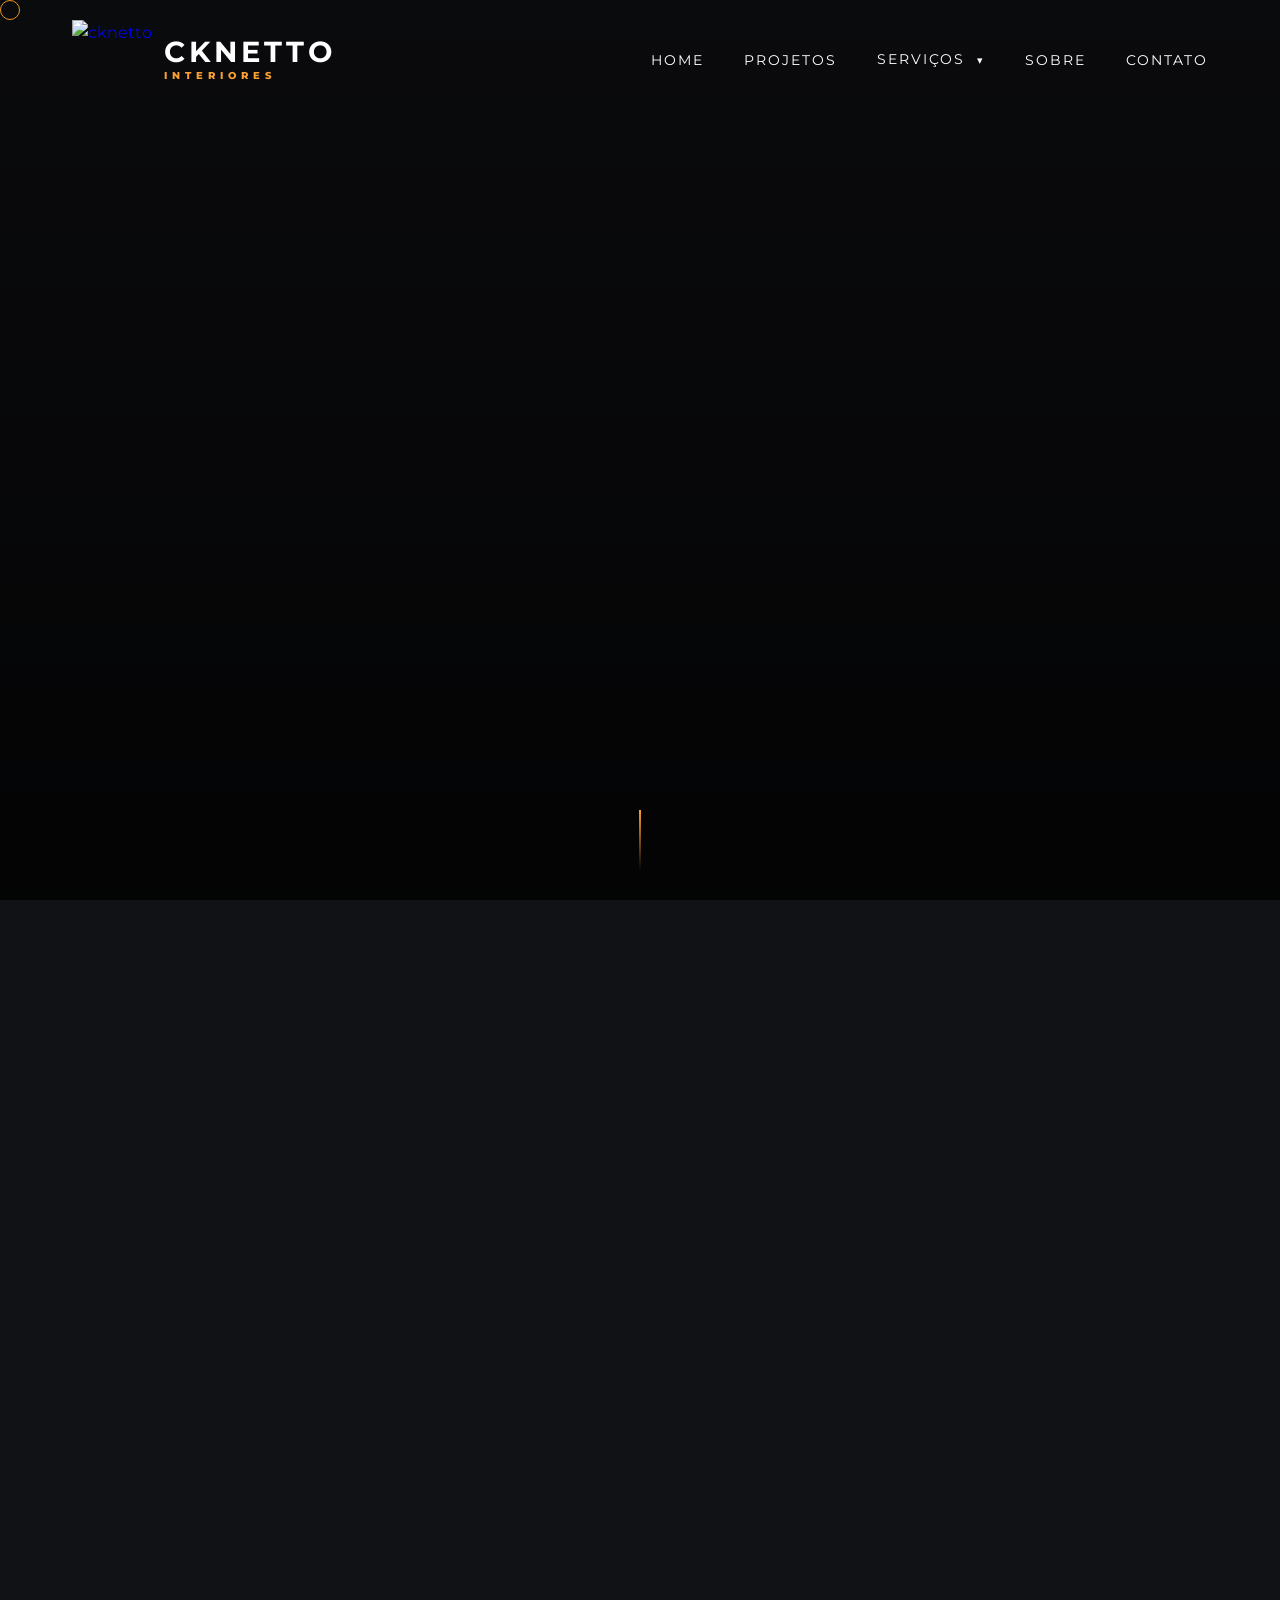
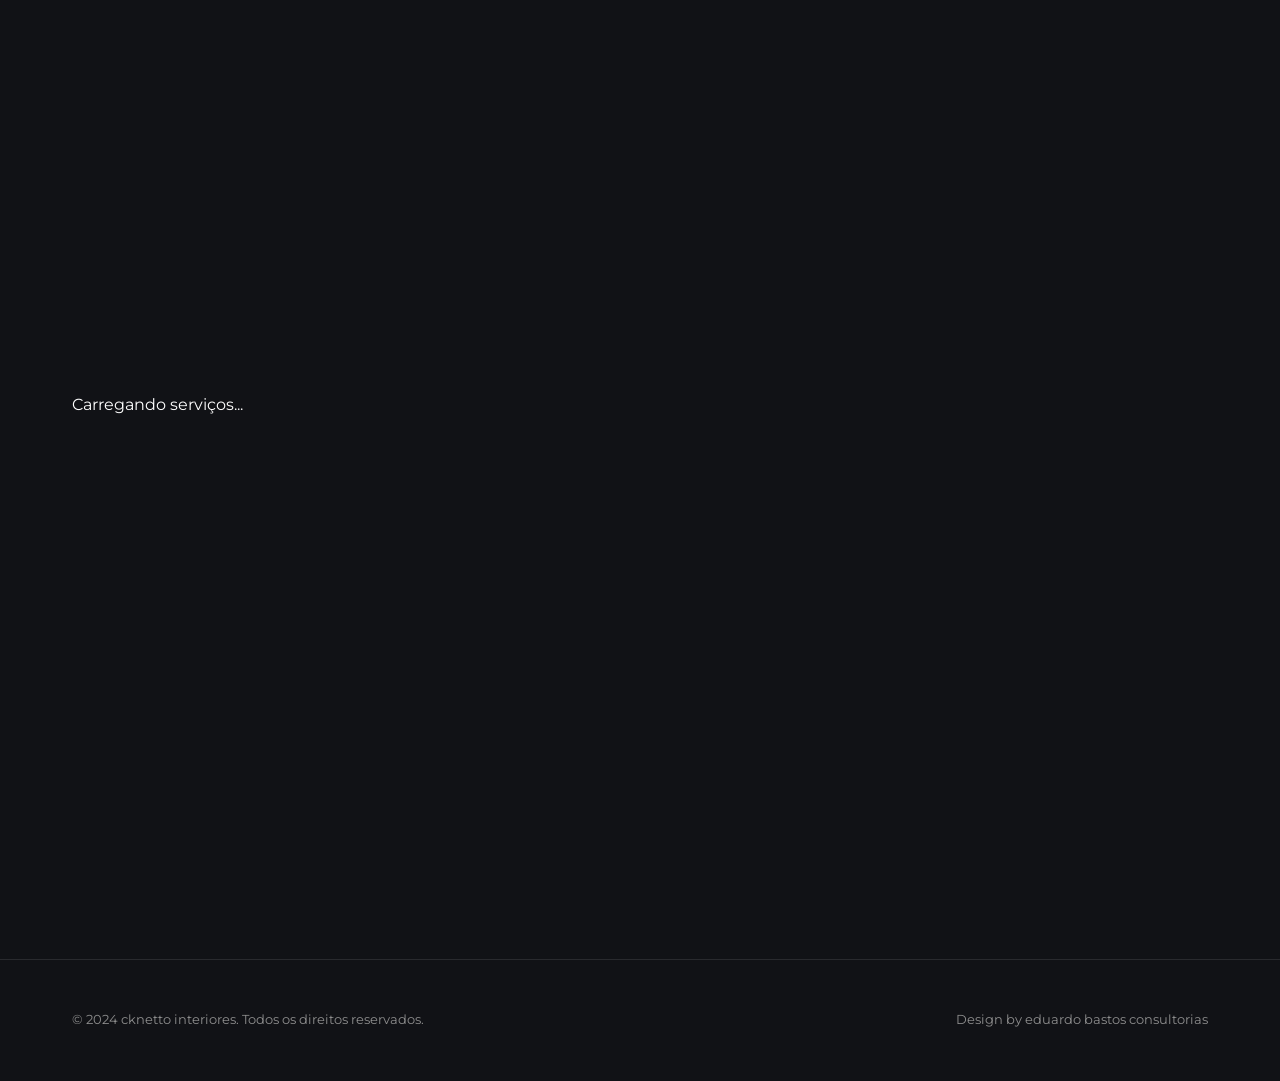
==== index.html @ 3941ef21 "first commit" ====
<!DOCTYPE html>
<html lang="pt-BR">

<head>
    <meta charset="UTF-8">
    <meta name="viewport" content="width=device-width, initial-scale=1.0">
    <title>cknetto interiores | Design de Interiores e Consultoria</title>
    <meta name="description"
        content="Ericka Netto cria ambientes memoráveis com personalização, funcionalidade e sustentabilidade. Design de interiores, ambientação e consultoria online.">

    <!-- SEO & Social Share (Open Graph) -->
    <meta property="og:title" content="cknetto interiores - Design de Interiores Memoráveis">
    <meta property="og:description"
        content="Projetos que vão além do visual, transformando espaços em lugares cheios de significado.">
    <meta property="og:image" content="https://eduardobbastos.github.io/cknetto/assets/portfolio/ericka_netto.jpg">
    <meta property="og:url" content="https://eduardobbastos.github.io/cknetto/">
    <meta property="og:type" content="website">

    <!-- Twitter -->
    <meta name="twitter:card" content="summary_large_image">
    <meta name="twitter:title" content="cknetto interiores">
    <meta name="twitter:description" content="Design de interiores personalizado e funcional em Rio de Janeiro.">
    <meta name="twitter:image" content="https://eduardobbastos.github.io/cknetto/assets/portfolio/ericka_netto.jpg">

    <!-- Google Fonts -->
    <link rel="preconnect" href="https://fonts.googleapis.com">
    <link rel="preconnect" href="https://fonts.gstatic.com" crossorigin>
    <link
        href="https://fonts.googleapis.com/css2?family=Montserrat:wght@300;400;600;700&family=Playfair+Display:ital,wght@0,400;0,700;1,400&display=swap"
        rel="stylesheet">

    <link rel="stylesheet" href="style.css">
</head>

<body>
    <div class="custom-cursor"></div>

    <header class="header">
        <nav class="nav container">
            <a href="#home" class="logo">
                <img src="https://lh3.googleusercontent.com/u/0/d/1rQQpfq2N7snAoA8oUjyQ-XmWFBhHbQ1Z" alt="cknetto"
                    class="logo-img">
                <div class="logo-text-group">
                    <span class="logo-name">CKNETTO</span>
                    <span class="logo-type">INTERIORES</span>
                </div>
            </a>
            <ul class="nav-list">
                <li><a href="index.html#home" class="nav-link">Home</a></li>
                <li><a href="index.html#projects" class="nav-link">Projetos</a></li>
                <li class="nav-item-dropdown">
                    <a href="index.html#services" class="nav-link">Serviços <span class="caret">&#9662;</span></a>
                    <ul class="dropdown-menu">
                        <li><a href="subpage.html?page=1" class="dropdown-link" id="submenu-pag1">Carregando...</a></li>
                        <li><a href="subpage.html?page=2" class="dropdown-link" id="submenu-pag2">Carregando...</a></li>
                    </ul>
                </li>
                <li><a href="index.html#about" class="nav-link">Sobre</a></li>
                <li><a href="index.html#contact" class="nav-link">Contato</a></li>
            </ul>
            <div class="nav-toggle" id="nav-toggle">
                <span></span>
                <span></span>
                <span></span>
            </div>
        </nav>
    </header>

    <main>
        <!-- Hero Section -->
        <section class="hero" id="home">
            <div id="hero-puzzle" class="hero-puzzle"></div>
            <div class="hero-overlay"></div>
            <div class="hero-content container">
                <h1 class="hero-title reveal">Essência & <br><span>Inovação</span></h1>
                <p class="hero-description reveal">Criamos ambientes que contam histórias e elevam o seu estilo de vida
                    através do design contemporâneo.</p>
                <a href="#projects" class="btn btn-primary reveal">Ver Projetos</a>
            </div>
            <div class="scroll-indicator">
                <span></span>
            </div>
        </section>

        <!-- Projects Section -->
        <section class="projects section" id="projects">
            <div class="container container-large">
                <h2 class="section-title reveal">Projetos</h2>
            </div>

            <div class="carousel-container reveal">
                <div class="carousel-track" id="projects-carousel">
                    <!-- Dynamic cards will be injected here -->
                    <div class="loader">Carregando projetos...</div>
                </div>

                <button class="carousel-btn prev" aria-label="Anterior">&lsaquo;</button>
                <button class="carousel-btn next" aria-label="Próximo">&rsaquo;</button>
            </div>
        </section>

        <!-- About Section -->
        <section class="about section" id="about">
            <div class="about-container container">
                <div class="about-content reveal">
                    <h2 class="section-title left" id="about-title">Ericka Netto Sobre</h2>
                    <p class="about-text" id="about-text">
                        <strong>Quero criar ambientes memoráveis!</strong><br><br>
                        Desenvolvo projetos que vão além do visual, transformando espaços em lugares cheios de
                        significado e lembranças.<br><br>
                        Com um enfoque único em personalização, funcionalidade e sustentabilidade, faço com que cada
                        ambiente reflita a sua própria essência.<br><br>
                        Carioca que adora visitar museus e exposições, fotografar paisagens, saborear um bom café e ler
                        livros impressos.
                    </p>
                    <div class="stats">
                        <div class="stat-item">
                            <span class="stat-num">50+</span>
                            <span class="stat-label">Projetos</span>
                        </div>
                        <div class="stat-item">
                            <span class="stat-num">10</span>
                            <span class="stat-label">Anos de Exp</span>
                        </div>
                    </div>
                </div>
                <div class="about-img-wrapper reveal">
                    <img id="about-img" src="assets/portfolio/ericka_netto.jpg" alt="Ericka Netto" class="about-img">
                </div>
            </div>
        </section>

        <!-- Services Section -->
        <section class="services section" id="services">
            <div class="container text-center">
                <h2 class="section-title reveal">Meus Serviços</h2>
                <div class="services-grid" id="services-grid">
                    <div class="loader">Carregando serviços...</div>
                </div>
            </div>
        </section>
        <section class="contact section container" id="contact">
            <div class="contact-box reveal">
                <h2 class="section-title" id="contact-slogan-main">Vamos planejar seu próximo espaço?</h2>
                <p class="contact-description" id="contact-slogan-sub">Entre em contato para uma consultoria
                    personalizada.</p>
                <div class="contact-links">
                    <a href="mailto:contato@cknetto.com" class="contact-link" id="contact-email">
                        <svg width="24" height="24" viewBox="0 0 24 24" fill="none" stroke="currentColor"
                            stroke-width="2" stroke-linecap="round" stroke-linejoin="round" class="contact-icon">
                            <path d="M4 4h16c1.1 0 2 .9 2 2v12c0 1.1-.9 2-2 2H4c-1.1 0-2-.9-2-2V6c0-1.1.9-2 2-2z">
                            </path>
                            <polyline points="22,6 12,13 2,6"></polyline>
                        </svg>
                        <span id="contact-email-text">contato@cknetto.com</span>
                    </a>
                    <a href="https://wa.me/5521998391925" target="_blank" class="contact-link" id="contact-phone">
                        <svg width="24" height="24" viewBox="0 0 24 24" fill="none" stroke="currentColor"
                            stroke-width="2" stroke-linecap="round" stroke-linejoin="round" class="contact-icon">
                            <path
                                d="M22 16.92v3a2 2 0 0 1-2.18 2 19.79 19.79 0 0 1-8.63-3.07 19.5 19.5 0 0 1-6-6 19.79 19.79 0 0 1-3.07-8.67A2 2 0 0 1 4.11 2h3a2 2 0 0 1 2 1.72 12.84 12.84 0 0 0 .7 2.81 2 2 0 0 1-.45 2.11L8.09 9.91a16 16 0 0 0 6 6l1.27-1.27a2 2 0 0 1 2.11-.45 12.84 12.84 0 0 0 2.81.7A2 2 0 0 1 22 16.92z">
                            </path>
                        </svg>
                        <span id="contact-phone-text">+21 99839-1925</span>
                    </a>
                </div>
                <div class="social-links">
                    <a href="https://www.instagram.com/cknettointeriores/" target="_blank" class="social-link"
                        id="contact-instagram">
                        <svg width="20" height="20" viewBox="0 0 24 24" fill="none" stroke="currentColor"
                            stroke-width="2" stroke-linecap="round" stroke-linejoin="round" class="social-icon">
                            <rect x="2" y="2" width="20" height="20" rx="5" ry="5"></rect>
                            <path d="M16 11.37A4 4 0 1 1 12.63 8 4 4 0 0 1 16 11.37z"></path>
                            <line x1="17.5" y1="6.5" x2="17.51" y2="6.5"></line>
                        </svg>
                        Instagram
                    </a>
                    <a href="https://br.pinterest.com/erickadesignerdeinteriores/" target="_blank" class="social-link"
                        id="contact-pinterest">
                        <svg width="20" height="20" viewBox="0 0 24 24" fill="none" stroke="currentColor"
                            stroke-width="2" stroke-linecap="round" stroke-linejoin="round" class="social-icon">
                            <line x1="21" y1="10" x2="3" y2="10"></line>
                            <line x1="21" y1="6" x2="3" y2="6"></line>
                            <line x1="21" y1="14" x2="3" y2="14"></line>
                            <line x1="21" y1="18" x2="3" y2="18"></line>
                        </svg>
                        Pinterest
                    </a>
                    <a href="https://www.linkedin.com/in/ericka-n-48422939/" target="_blank" class="social-link"
                        id="contact-linkedin">
                        <svg width="20" height="20" viewBox="0 0 24 24" fill="none" stroke="currentColor"
                            stroke-width="2" stroke-linecap="round" stroke-linejoin="round" class="social-icon">
                            <path d="M16 8a6 6 0 0 1 6 6v7h-4v-7a2 2 0 0 0-2-2 2 2 0 0 0-2 2v7h-4v-7a6 6 0 0 1 6-6z">
                            </path>
                            <rect x="2" y="9" width="4" height="12"></rect>
                            <circle cx="4" cy="4" r="2"></circle>
                        </svg>
                        LinkedIn
                    </a>
                </div>
            </div>
        </section>
    </main>

    <footer class="footer">
        <div class="container footer-content">
            <p id="footer-rights">&copy; 2024 cknetto interiores. Todos os direitos reservados.</p>
            <p>Design by eduardo bastos consultorias</p>
        </div>
    </footer>

    <!-- Modal for Project Details -->
    <div id="project-modal" class="modal">
        <span class="modal-close">&times;</span>
        <div class="modal-content">
            <div class="modal-img-container">
                <button class="modal-btn prev" id="modal-prev">&lsaquo;</button>
                <div class="gallery-book" id="gallery-book">
                    <img id="modal-img" src="" alt="Expanded Project Image" class="book-page active-page">
                </div>
                <button class="modal-btn next" id="modal-next">&rsaquo;</button>
            </div>
            <div class="modal-info">
                <h3 id="modal-title">Detalhes do Ambiente</h3>
                <p id="modal-desc"></p>
                <div class="modal-counter"><span id="current-img-idx">1</span> / <span id="total-img-count">1</span>
                </div>
            </div>
        </div>
    </div>

    <script src="config.js"></script>
    <script src="common.js"></script>
    <script src="script.js"></script>
</body>

</html>
---- style.css ----
:root {
    --primary-color: #FAA032;
    /* Vibrant Orange */
    --secondary-color: #613318;
    /* Dark Brown */
    --text-color: #FFFFFF;
    --text-muted: #8E8E8E;
    --bg-color: #111216;
    --glass-bg: rgba(255, 255, 255, 0.05);
    --glass-border: rgba(255, 255, 255, 0.1);
    --transition: all 0.5s cubic-bezier(0.4, 0, 0.2, 1);
    --container-width: 1200px;
}

* {
    margin: 0;
    padding: 0;
    box-sizing: border-box;
    cursor: none;
}

html {
    scroll-behavior: smooth;
}

body {
    font-family: 'Montserrat', sans-serif;
    background-color: var(--bg-color);
    color: var(--text-color);
    line-height: 1.6;
    overflow-x: hidden;
}

h1,
h2,
h3 {
    font-family: 'Playfair Display', serif;
}

.container {
    max-width: var(--container-width);
    margin: 0 auto;
    padding: 0 2rem;
}

.section {
    padding: 50px 0;
}

/* Custom Cursor */
.custom-cursor {
    width: 20px;
    height: 20px;
    border: 1px solid var(--primary-color);
    border-radius: 50%;
    position: fixed;
    pointer-events: none;
    z-index: 9999;
    transition: transform 0.1s ease;
    mix-blend-mode: difference;
}

.custom-cursor.hover {
    transform: scale(3);
    background-color: var(--primary-color);
    border: none;
    opacity: 0.5;
}

/* Header */
.header {
    position: fixed;
    top: 0;
    left: 0;
    width: 100%;
    z-index: 1000;
    transition: var(--transition);
    padding: 20px 0;
}

.header.scrolled {
    background: rgba(15, 15, 15, 0.84);
    backdrop-filter: blur(15px);
    padding: 15px 0;
    border-bottom: 1px solid var(--glass-border);
}

.nav {
    display: flex;
    justify-content: space-between;
    align-items: center;
}

.logo {
    display: flex;
    align-items: center;
    gap: 12px;
    text-decoration: none;
}

.logo-img {
    height: 80px;
    width: auto;
    object-fit: contain;
}

.logo-text-group {
    display: flex;
    flex-direction: column;
    justify-content: center;
    line-height: 1;
}

.logo-name {
    font-size: 1.8rem;
    font-weight: 700;
    letter-spacing: 4px;
    color: var(--text-color);
    text-transform: uppercase;
}

.logo-type {
    font-size: 0.65rem;
    letter-spacing: 5px;
    color: var(--primary-color);
    font-weight: 800;
    margin-top: 4px;
    text-transform: uppercase;
}

.nav-list {
    display: flex;
    list-style: none;
    gap: 40px;
}

.nav-link {
    text-decoration: none;
    color: var(--text-color);
    font-size: 0.9rem;
    text-transform: uppercase;
    letter-spacing: 2px;
    font-weight: 400;
    transition: var(--transition);
}

.nav-link:hover {
    color: var(--primary-color);
}

.nav-toggle {
    display: none;
}

/* Navigation Dropdown */
.nav-item-dropdown {
    position: relative;
    display: inline-flex;
    align-items: center;
}

.dropdown-menu {
    position: absolute;
    top: 100%;
    left: 0;
    min-width: 240px;
    background: rgba(15, 15, 15, 0.98);
    border: 1px solid var(--glass-border);
    backdrop-filter: blur(15px);
    list-style: none;
    opacity: 0;
    visibility: hidden;
    transform: translateY(15px);
    transition: all 0.4s cubic-bezier(0.23, 1, 0.32, 1);
    padding: 10px 0;
    z-index: 1001;
    box-shadow: 0 10px 30px rgba(0, 0, 0, 0.8);
}

.nav-item-dropdown:hover .dropdown-menu {
    opacity: 1;
    visibility: visible;
    transform: translateY(0);
}

.dropdown-link {
    display: block;
    padding: 15px 20px;
    text-decoration: none;
    color: var(--text-color);
    font-size: 0.8rem;
    text-transform: uppercase;
    letter-spacing: 2px;
    transition: var(--transition);
}

.dropdown-link:hover {
    color: var(--primary-color);
    background: rgba(255, 255, 255, 0.03);
    padding-left: 25px;
}

.caret {
    font-size: 0.7rem;
    margin-left: 6px;
    vertical-align: middle;
}

/* Hero */
.hero {
    height: 100vh;
    display: flex;
    align-items: center;
    position: relative;
    background: var(--bg-color);
    overflow: hidden;
}

.hero-puzzle {
    position: absolute;
    top: 0;
    left: 0;
    width: 100%;
    height: 100%;
    display: grid;
    z-index: 0;
}

.puzzle-piece {
    background-image: url('https://lh3.googleusercontent.com/u/0/d/1xGz1RerCN8vWtBfmA5DOsGGdNREAquFj');
    background-size: 100vw 100vh;
    background-attachment: fixed;
    opacity: 0;
    transform: scale(0.85);
    transition: opacity 1s ease, transform 1s cubic-bezier(0.19, 1, 0.22, 1);
}

.puzzle-piece.visible {
    opacity: 1;
    transform: scale(1);
}

.hero-overlay {
    position: absolute;
    top: 0;
    left: 0;
    width: 100%;
    height: 100%;
    background: linear-gradient(to bottom, rgba(0, 0, 0, 0.4), rgba(0, 0, 0, 0.8));
}

.hero-content {
    position: relative;
    z-index: 1;
}

.hero-title {
    font-size: 5rem;
    margin-bottom: 20px;
    line-height: 1.1;
}

.hero-title span {
    color: var(--primary-color);
}

.hero-description {
    font-size: 1.2rem;
    max-width: 600px;
    margin-bottom: 40px;
    color: var(--text-muted);
}

.btn {
    display: inline-block;
    padding: 15px 40px;
    text-decoration: none;
    text-transform: uppercase;
    letter-spacing: 2px;
    font-weight: 600;
    transition: var(--transition);
    border: 1px solid var(--primary-color);
}

.btn-primary {
    background-color: var(--primary-color);
    color: var(--secondary-color);
}

.btn-primary:hover {
    background-color: transparent;
    color: var(--primary-color);
}

.scroll-indicator {
    position: absolute;
    bottom: 30px;
    left: 50%;
    transform: translateX(-50%);
}

.scroll-indicator span {
    display: block;
    width: 2px;
    height: 60px;
    background: linear-gradient(var(--primary-color), transparent);
    animation: scroll 2s infinite;
}

@keyframes scroll {
    0% {
        transform: scaleY(0);
        transform-origin: top;
    }

    50% {
        transform: scaleY(1);
        transform-origin: top;
    }

    51% {
        transform: scaleY(1);
        transform-origin: bottom;
    }

    100% {
        transform: scaleY(0);
        transform-origin: bottom;
    }
}

/* Projects */
.carousel-container {
    position: relative;
    width: 100%;
    margin-top: 50px;
    overflow: hidden;
}

.carousel-track {
    display: flex;
    gap: 30px;
    padding: 20px 0;
    transition: opacity 0.5s ease, transform 0.6s cubic-bezier(0.23, 1, 0.32, 1);
    will-change: opacity, transform;
}

.project-card {
    flex: 0 0 calc(33.333% - 20px);
    background: var(--glass-bg);
    border: 1px solid var(--glass-border);
    transition: var(--transition);
    position: relative;
}

.project-img-wrapper {
    overflow: hidden;
    height: 400px;
    cursor: zoom-in;
}

.project-img {
    width: 100%;
    height: 100%;
    object-fit: cover;
    transition: transform 0.8s ease;
}

.project-img-wrapper:hover .project-img {
    transform: scale(1.1);
}

.project-info {
    padding: 20px;
}

.project-label {
    display: block;
    font-size: 0.65rem;
    color: var(--primary-color);
    text-transform: uppercase;
    letter-spacing: 1px;
    margin-top: 8px;
    opacity: 0.8;
}

.project-value {
    display: block;
    font-size: 0.95rem;
    margin-bottom: 2px;
}

.project-ambiente {
    font-size: 1.3rem;
    margin: 12px 0 4px;
}

.project-estilo {
    font-size: 0.85rem;
    color: var(--text-muted);
}

.carousel-btn {
    position: absolute;
    top: 50%;
    transform: translateY(-50%);
    background: rgba(15, 15, 15, 0.8);
    border: 1px solid var(--primary-color);
    color: var(--primary-color);
    width: 60px;
    height: 60px;
    border-radius: 50%;
    font-size: 2rem;
    display: flex;
    align-items: center;
    justify-content: center;
    z-index: 10;
    transition: var(--transition);
}

.carousel-btn:hover {
    background: var(--primary-color);
    color: var(--secondary-color);
}

.carousel-btn.prev {
    left: 20px;
}

.carousel-btn.next {
    right: 20px;
}

/* Modal */
.modal {
    display: none;
    position: fixed;
    z-index: 2000;
    left: 0;
    top: 0;
    width: 100%;
    height: 100%;
    background-color: rgba(0, 0, 0, 0.95);
    backdrop-filter: blur(10px);
    overflow: auto;
}

.modal-content {
    margin: 15vh auto;
    display: flex;
    flex-direction: row-reverse;
    width: 70%;
    height: 70%;
    max-width: none;
    background: var(--bg-color);
    border: 1px solid var(--glass-border);
    animation: zoom 0.6s;
    overflow: hidden;
    position: relative;
    box-shadow: 0 25px 50px -12px rgba(0, 0, 0, 0.5);
}

@keyframes zoom {
    from {
        transform: scale(0.9);
        opacity: 0;
    }

    to {
        transform: scale(1);
        opacity: 1;
    }
}

.modal-img-container {
    flex: 2;
    background: #000;
    display: flex;
    align-items: center;
    justify-content: center;
    border-left: 1px solid var(--glass-border);
    position: relative;
    overflow: hidden;
}

/* Page Flip Gallery */
.gallery-book {
    width: 100%;
    height: 100%;
    position: relative;
    perspective: 1500px;
}

.book-page {
    position: absolute;
    width: 100%;
    height: 100%;
    object-fit: contain;
    backface-visibility: hidden;
    transition: transform 0.8s cubic-bezier(0.645, 0.045, 0.355, 1), opacity 0.4s;
}

.active-page {
    z-index: 3;
    transform: rotateY(0deg);
}

/* Animation Classes */
.flip-right {
    animation: flipRight 0.8s forwards;
}

.flip-left {
    animation: flipLeft 0.8s forwards;
}

@keyframes flipRight {
    0% {
        transform: rotateY(0deg);
        opacity: 1;
        z-index: 3;
    }

    50% {
        opacity: 0.5;
    }

    100% {
        transform: rotateY(-180deg);
        opacity: 0;
        z-index: 1;
    }
}

@keyframes flipLeft {
    0% {
        transform: rotateY(0deg);
        opacity: 1;
        z-index: 3;
    }

    50% {
        opacity: 0.5;
    }

    100% {
        transform: rotateY(180deg);
        opacity: 0;
        z-index: 1;
    }
}

.modal-btn {
    position: absolute;
    top: 50%;
    transform: translateY(-50%);
    background: rgba(15, 15, 15, 0.4);
    border: none;
    color: white;
    font-size: 3rem;
    padding: 20px;
    cursor: pointer;
    transition: var(--transition);
    z-index: 5;
}

.modal-btn:hover {
    color: var(--primary-color);
    background: rgba(15, 15, 15, 0.8);
}

.modal-btn.prev {
    left: 10px;
}

.modal-btn.next {
    right: 10px;
}

.modal-counter {
    margin-top: 20px;
    font-size: 0.8rem;
    color: var(--text-muted);
    letter-spacing: 2px;
}

.modal-img {
    max-width: 100%;
    max-height: 80vh;
    object-fit: contain;
}

.modal-info {
    flex: 1;
    padding: 60px 40px;
    background: var(--glass-bg);
    color: var(--text-color);
    display: flex;
    flex-direction: column;
    justify-content: center;
}

.modal-info h3 {
    font-family: 'Playfair Display', serif;
    font-size: 2rem;
    margin-bottom: 25px;
    color: var(--primary-color);
    position: relative;
}

.modal-info h3::after {
    content: '';
    position: absolute;
    bottom: -10px;
    left: 0;
    width: 50px;
    height: 2px;
    background: var(--primary-color);
}

#modal-desc {
    font-size: 1.1rem;
    line-height: 2;
    text-align: left;
    color: var(--text-muted);
}

/* Services */
.services-grid {
    display: grid;
    grid-template-columns: repeat(3, 1fr);
    gap: 30px;
    margin-top: 50px;
}

.service-card {
    background: var(--glass-bg);
    border: 1px solid var(--glass-border);
    padding: 50px 30px;
    transition: var(--transition);
    text-align: center;
    position: relative;
    overflow: hidden;
}

.service-card:hover {
    transform: translateY(-10px);
    background: rgba(255, 255, 255, 0.08);
    border-color: var(--primary-color);
}

.service-icon {
    margin-bottom: 25px;
    color: var(--primary-color);
    display: flex;
    justify-content: center;
}

.service-card h3 {
    font-size: 1.5rem;
    margin-bottom: 20px;
    color: var(--text-color);
}

.service-card p {
    font-size: 0.95rem;
    color: var(--text-muted);
    margin-bottom: 30px;
    line-height: 1.7;
}

.service-link {
    text-decoration: none;
    color: var(--primary-color);
    font-weight: 600;
    text-transform: uppercase;
    font-size: 0.8rem;
    letter-spacing: 1px;
    transition: var(--transition);
}

.service-link:hover {
    letter-spacing: 2px;
}

@media (max-width: 968px) {
    .services-grid {
        grid-template-columns: 1fr;
    }
}

.modal-close {
    position: absolute;
    top: 15px;
    right: 35px;
    color: #f1f1f1;
    font-size: 40px;
    font-weight: bold;
    cursor: pointer;
    z-index: 10;
}

/* About & Stats */
.about-container {
    display: grid;
    grid-template-columns: 1fr 1fr;
    gap: 100px;
    align-items: center;
}

.about-text {
    margin-bottom: 40px;
    font-size: 1.1rem;
    color: var(--text-muted);
}

.stats {
    display: flex;
    gap: 50px;
}

.stat-num {
    font-size: 2.5rem;
    font-weight: 700;
    color: var(--primary-color);
}

.about-img-wrapper {
    height: 600px;
    border: 1px solid var(--primary-color);
    padding: 20px;
    display: flex;
    justify-content: center;
    align-items: center;
    overflow: hidden;
}

.about-img {
    width: 100%;
    height: 100%;
    object-fit: cover;
    object-position: center top;
}

/* Contact */
.contact-box {
    background: var(--glass-bg);
    padding: 80px;
    text-align: center;
    border: 1px solid var(--glass-border);
}

.contact-link {
    font-size: 2rem;
    color: var(--text-color);
    text-decoration: none;
    font-family: 'Playfair Display', serif;
    transition: var(--transition);
    display: flex;
    align-items: center;
    justify-content: center;
    gap: 15px;
}

.contact-link:hover {
    color: var(--primary-color);
}

.contact-icon {
    color: var(--primary-color);
}

.social-links {
    display: flex;
    justify-content: center;
    gap: 30px;
    margin-top: 40px;
}

.social-link {
    text-decoration: none;
    color: var(--text-muted);
    font-size: 0.9rem;
    text-transform: uppercase;
    letter-spacing: 1px;
    display: flex;
    align-items: center;
    gap: 8px;
    transition: var(--transition);
}

.social-link:hover {
    color: var(--primary-color);
}

.social-icon {
    transition: var(--transition);
}

.social-link:hover .social-icon {
    transform: translateY(-3px);
}

/* Footer */
.footer {
    padding: 50px 0;
    border-top: 1px solid var(--glass-border);
    text-align: center;
    font-size: 0.8rem;
    color: var(--text-muted);
}

.footer-content {
    display: flex;
    justify-content: space-between;
}

/* Animations Reveal */
.reveal {
    opacity: 0;
    transform: translateY(30px);
    transition: all 0.8s ease-out;
}

.reveal.active {
    opacity: 1;
    transform: translateY(0);
}

/* Responsive Header & Menu */
@media (max-width: 968px) {
    .nav-list {
        position: fixed;
        top: 0;
        right: -100%;
        width: 70%;
        height: 100vh;
        background: rgba(10, 10, 10, 0.98);
        backdrop-filter: blur(15px);
        display: flex;
        flex-direction: column;
        justify-content: center;
        align-items: center;
        gap: 30px;
        transition: 0.4s cubic-bezier(0.23, 1, 0.32, 1);
        z-index: 1000;
        border-left: 1px solid var(--glass-border);
    }

    .nav-list.active {
        right: 0;
    }

    .nav-toggle {
        display: flex;
        flex-direction: column;
        justify-content: space-between;
        width: 30px;
        height: 18px;
        cursor: pointer;
        z-index: 1100;
    }

    .nav-toggle span {
        width: 100%;
        height: 2px;
        background: var(--text-color);
        transition: 0.3s;
    }

    .nav-toggle.active span:nth-child(1) {
        transform: translateY(8px) rotate(45deg);
    }

    .nav-toggle.active span:nth-child(2) {
        opacity: 0;
    }

    .nav-toggle.active span:nth-child(3) {
        transform: translateY(-8px) rotate(-45deg);
    }

    .hero-title {
        font-size: 3rem;
    }

    .project-card {
        flex: 0 0 calc(100% - 40px);
    }

    .carousel-track {
        padding: 20px 20px;
        gap: 20px;
    }

    .carousel-btn {
        width: 45px;
        height: 45px;
        font-size: 1.5rem;
    }

    .about-container {
        grid-template-columns: 1fr;
        gap: 50px;
    }

    .about-img-wrapper {
        height: 400px;
    }

    .stats {
        justify-content: space-around;
    }

    .modal-content {
        flex-direction: column;
        margin: 10% auto;
        width: 95%;
    }

    .modal-info {
        padding: 30px 20px;
    }

    .modal-img-container {
        border-left: none;
        border-bottom: 1px solid var(--glass-border);
    }

    .contact-box {
        padding: 40px 20px;
    }

    .contact-link {
        font-size: 1.4rem;
    }
}
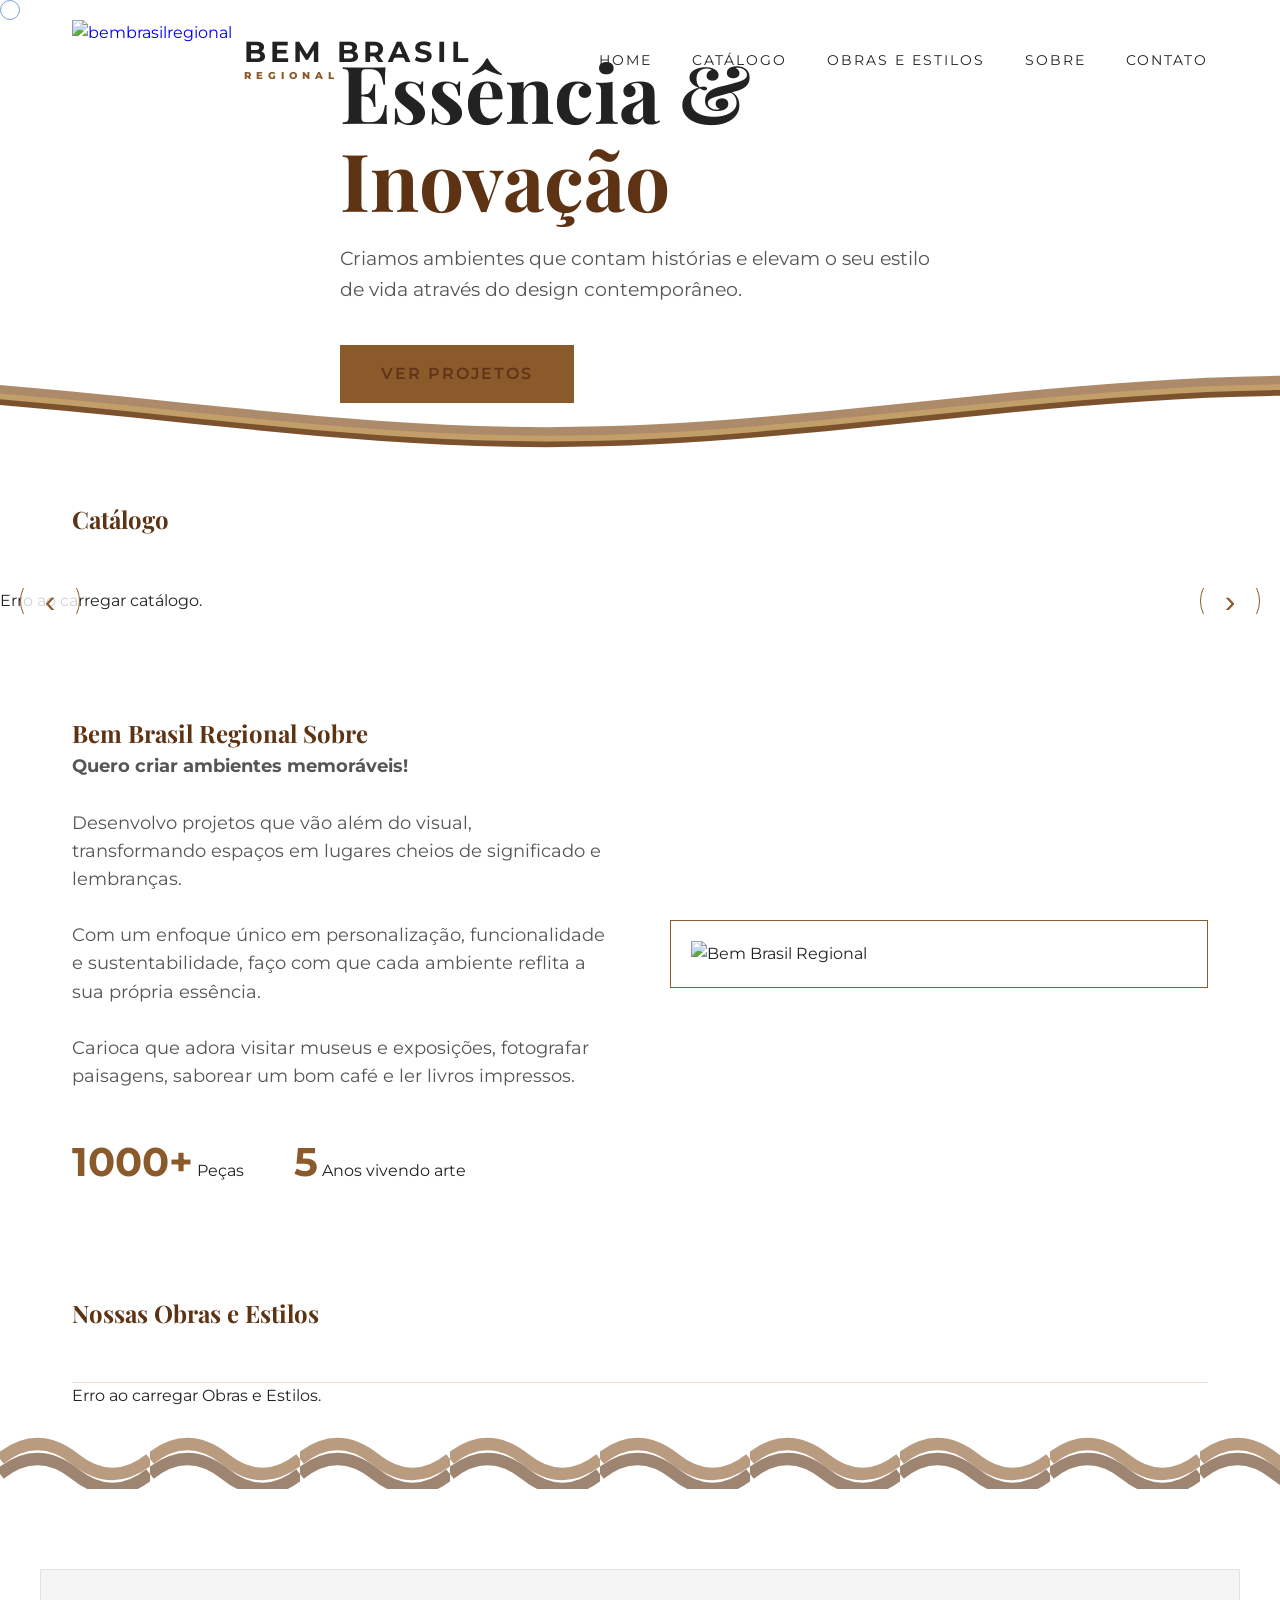
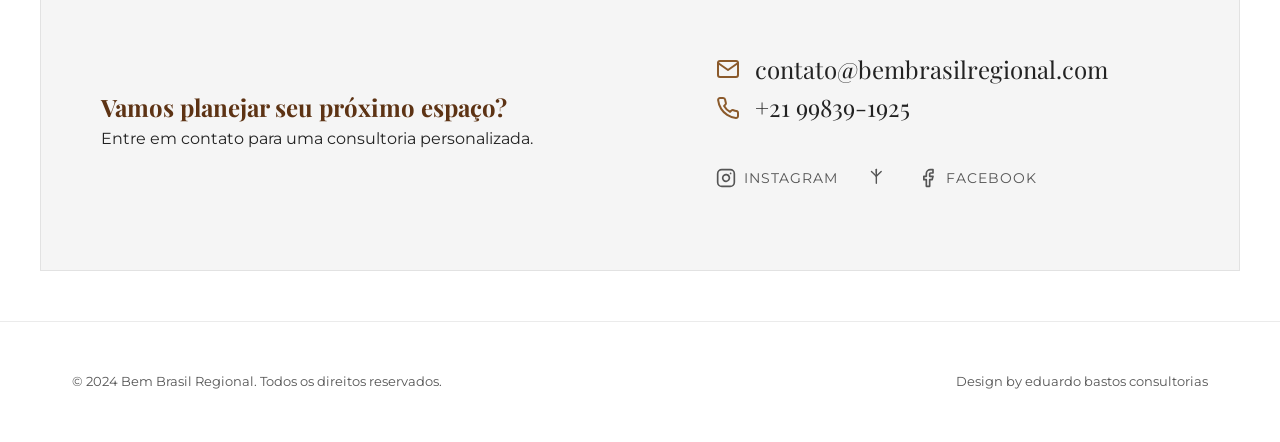
==== commit e8e5705e: "ataulizacvao" ====
--- a/index.html
+++ b/index.html
@@ -4,23 +4,25 @@
 <head>
     <meta charset="UTF-8">
     <meta name="viewport" content="width=device-width, initial-scale=1.0">
-    <title>cknetto interiores | Design de Interiores e Consultoria</title>
+    <title>Bem Brasil Regional | Design de Interiores e Consultoria</title>
     <meta name="description"
-        content="Ericka Netto cria ambientes memoráveis com personalização, funcionalidade e sustentabilidade. Design de interiores, ambientação e consultoria online.">
+        content="Bem Brasil Regional cria ambientes memoráveis com personalização, funcionalidade e sustentabilidade. Design de interiores, ambientação e consultoria online.">
 
     <!-- SEO & Social Share (Open Graph) -->
-    <meta property="og:title" content="cknetto interiores - Design de Interiores Memoráveis">
+    <meta property="og:title" content="Bem Brasil Regional - Design de Interiores Memoráveis">
     <meta property="og:description"
         content="Projetos que vão além do visual, transformando espaços em lugares cheios de significado.">
-    <meta property="og:image" content="https://eduardobbastos.github.io/cknetto/assets/portfolio/ericka_netto.jpg">
-    <meta property="og:url" content="https://eduardobbastos.github.io/cknetto/">
+    <meta property="og:image"
+        content="https://eduardobbastos.github.io/bembrasilregional/assets/portfolio/ericka_netto.jpg">
+    <meta property="og:url" content="https://eduardobbastos.github.io/bembrasilregional/">
     <meta property="og:type" content="website">
 
     <!-- Twitter -->
     <meta name="twitter:card" content="summary_large_image">
-    <meta name="twitter:title" content="cknetto interiores">
+    <meta name="twitter:title" content="Bem Brasil Regional">
     <meta name="twitter:description" content="Design de interiores personalizado e funcional em Rio de Janeiro.">
-    <meta name="twitter:image" content="https://eduardobbastos.github.io/cknetto/assets/portfolio/ericka_netto.jpg">
+    <meta name="twitter:image"
+        content="https://eduardobbastos.github.io/bembrasilregional/assets/portfolio/ericka_netto.jpg">
 
     <!-- Google Fonts -->
     <link rel="preconnect" href="https://fonts.googleapis.com">
@@ -38,23 +40,17 @@
     <header class="header">
         <nav class="nav container">
             <a href="#home" class="logo">
-                <img src="https://lh3.googleusercontent.com/u/0/d/1rQQpfq2N7snAoA8oUjyQ-XmWFBhHbQ1Z" alt="cknetto"
-                    class="logo-img">
+                <img src="https://lh3.googleusercontent.com/u/0/d/1rQQpfq2N7snAoA8oUjyQ-XmWFBhHbQ1Z"
+                    alt="bembrasilregional" class="logo-img">
                 <div class="logo-text-group">
-                    <span class="logo-name">CKNETTO</span>
-                    <span class="logo-type">INTERIORES</span>
+                    <span class="logo-name">BEM BRASIL</span>
+                    <span class="logo-type">REGIONAL</span>
                 </div>
             </a>
             <ul class="nav-list">
                 <li><a href="index.html#home" class="nav-link">Home</a></li>
-                <li><a href="index.html#projects" class="nav-link">Projetos</a></li>
-                <li class="nav-item-dropdown">
-                    <a href="index.html#services" class="nav-link">Serviços <span class="caret">&#9662;</span></a>
-                    <ul class="dropdown-menu">
-                        <li><a href="subpage.html?page=1" class="dropdown-link" id="submenu-pag1">Carregando...</a></li>
-                        <li><a href="subpage.html?page=2" class="dropdown-link" id="submenu-pag2">Carregando...</a></li>
-                    </ul>
-                </li>
+                <li><a href="index.html#projects" class="nav-link">Catálogo</a></li>
+                <li><a href="index.html#services" class="nav-link">Obras e Estilos</a></li>
                 <li><a href="index.html#about" class="nav-link">Sobre</a></li>
                 <li><a href="index.html#contact" class="nav-link">Contato</a></li>
             </ul>
@@ -69,7 +65,6 @@
     <main>
         <!-- Hero Section -->
         <section class="hero" id="home">
-            <div id="hero-puzzle" class="hero-puzzle"></div>
             <div class="hero-overlay"></div>
             <div class="hero-content container">
                 <h1 class="hero-title reveal">Essência & <br><span>Inovação</span></h1>
@@ -77,21 +72,33 @@
                     através do design contemporâneo.</p>
                 <a href="#projects" class="btn btn-primary reveal">Ver Projetos</a>
             </div>
-            <div class="scroll-indicator">
-                <span></span>
+            
+            <div class="sea-waves">
+                <svg viewBox="0 24 150 28" preserveAspectRatio="none" shape-rendering="auto">
+                    <defs>
+                        <path id="gentle-wave" d="M-160 44c30 0 58-18 88-18s 58 18 88 18 58-18 88-18 58 18 88 18 v44h-352z" />
+                    </defs>
+                    <g class="parallax">
+                        <use href="#gentle-wave" x="48" y="0" fill="rgba(139, 90, 43, 0.7)" />
+                        <use href="#gentle-wave" x="48" y="3" fill="rgba(204, 169, 105, 0.7)" />
+                        <use href="#gentle-wave" x="48" y="5" fill="rgba(93, 51, 20, 0.7)" />
+                        <use href="#gentle-wave" x="48" y="7" fill="#ffffff" />
+                    </g>
+                </svg>
             </div>
         </section>
 
         <!-- Projects Section -->
         <section class="projects section" id="projects">
             <div class="container container-large">
-                <h2 class="section-title reveal">Projetos</h2>
-            </div>
-
-            <div class="carousel-container reveal">
-                <div class="carousel-track" id="projects-carousel">
-                    <!-- Dynamic cards will be injected here -->
-                    <div class="loader">Carregando projetos...</div>
+                <h2 class="section-title reveal">Catálogo</h2>
+            </div>
+
+            <div class="catalog-container carousel-container reveal"
+                style="position: relative; overflow: hidden; width: 100%;">
+                <div class="catalog-track" id="catalog-track" style="display: flex; transition: transform 0.6s ease;">
+                    <!-- Slides injected here -->
+                    <div class="loader">Carregando catálogo...</div>
                 </div>
 
                 <button class="carousel-btn prev" aria-label="Anterior">&lsaquo;</button>
@@ -103,7 +110,7 @@
         <section class="about section" id="about">
             <div class="about-container container">
                 <div class="about-content reveal">
-                    <h2 class="section-title left" id="about-title">Ericka Netto Sobre</h2>
+                    <h2 class="section-title left" id="about-title">Bem Brasil Regional Sobre</h2>
                     <p class="about-text" id="about-text">
                         <strong>Quero criar ambientes memoráveis!</strong><br><br>
                         Desenvolvo projetos que vão além do visual, transformando espaços em lugares cheios de
@@ -115,17 +122,18 @@
                     </p>
                     <div class="stats">
                         <div class="stat-item">
-                            <span class="stat-num">50+</span>
-                            <span class="stat-label">Projetos</span>
+                            <span class="stat-num">1000+</span>
+                            <span class="stat-label">Peças</span>
                         </div>
                         <div class="stat-item">
-                            <span class="stat-num">10</span>
-                            <span class="stat-label">Anos de Exp</span>
+                            <span class="stat-num">5</span>
+                            <span class="stat-label">Anos vivendo arte</span>
                         </div>
                     </div>
                 </div>
                 <div class="about-img-wrapper reveal">
-                    <img id="about-img" src="assets/portfolio/ericka_netto.jpg" alt="Ericka Netto" class="about-img">
+                    <img id="about-img" src="assets/portfolio/ericka_netto.jpg" alt="Bem Brasil Regional"
+                        class="about-img">
                 </div>
             </div>
         </section>
@@ -133,78 +141,106 @@
         <!-- Services Section -->
         <section class="services section" id="services">
             <div class="container text-center">
-                <h2 class="section-title reveal">Meus Serviços</h2>
-                <div class="services-grid" id="services-grid">
-                    <div class="loader">Carregando serviços...</div>
-                </div>
-            </div>
-        </section>
+                <h2 class="section-title reveal">Nossas Obras e Estilos</h2>
+            </div>
+            <div class="container container-small">
+                <div class="services-list" id="services-grid">
+                    <!-- Dynamic services will be injected here -->
+                    <div class="loader">Carregando obras e estilos...</div>
+                </div>
+            </div>
+        </section>
+
+        <div class="copacabana-waves"></div>
+
         <section class="contact section container" id="contact">
             <div class="contact-box reveal">
-                <h2 class="section-title" id="contact-slogan-main">Vamos planejar seu próximo espaço?</h2>
-                <p class="contact-description" id="contact-slogan-sub">Entre em contato para uma consultoria
-                    personalizada.</p>
-                <div class="contact-links">
-                    <a href="mailto:contato@cknetto.com" class="contact-link" id="contact-email">
-                        <svg width="24" height="24" viewBox="0 0 24 24" fill="none" stroke="currentColor"
-                            stroke-width="2" stroke-linecap="round" stroke-linejoin="round" class="contact-icon">
-                            <path d="M4 4h16c1.1 0 2 .9 2 2v12c0 1.1-.9 2-2 2H4c-1.1 0-2-.9-2-2V6c0-1.1.9-2 2-2z">
-                            </path>
-                            <polyline points="22,6 12,13 2,6"></polyline>
-                        </svg>
-                        <span id="contact-email-text">contato@cknetto.com</span>
-                    </a>
-                    <a href="https://wa.me/5521998391925" target="_blank" class="contact-link" id="contact-phone">
-                        <svg width="24" height="24" viewBox="0 0 24 24" fill="none" stroke="currentColor"
-                            stroke-width="2" stroke-linecap="round" stroke-linejoin="round" class="contact-icon">
-                            <path
-                                d="M22 16.92v3a2 2 0 0 1-2.18 2 19.79 19.79 0 0 1-8.63-3.07 19.5 19.5 0 0 1-6-6 19.79 19.79 0 0 1-3.07-8.67A2 2 0 0 1 4.11 2h3a2 2 0 0 1 2 1.72 12.84 12.84 0 0 0 .7 2.81 2 2 0 0 1-.45 2.11L8.09 9.91a16 16 0 0 0 6 6l1.27-1.27a2 2 0 0 1 2.11-.45 12.84 12.84 0 0 0 2.81.7A2 2 0 0 1 22 16.92z">
-                            </path>
-                        </svg>
-                        <span id="contact-phone-text">+21 99839-1925</span>
-                    </a>
-                </div>
-                <div class="social-links">
-                    <a href="https://www.instagram.com/cknettointeriores/" target="_blank" class="social-link"
-                        id="contact-instagram">
+                <div class="contact-left">
+                    <h2 class="section-title" id="contact-slogan-main">Vamos planejar seu próximo espaço?</h2>
+                    <p class="contact-description" id="contact-slogan-sub">Entre em contato para uma consultoria
+                        personalizada.</p>
+                </div>
+                <div class="contact-right">
+                    <div class="contact-links">
+                        <a href="mailto:contato@bembrasilregional.com" class="contact-link" id="contact-email">
+                            <svg width="24" height="24" viewBox="0 0 24 24" fill="none" stroke="currentColor"
+                                stroke-width="2" stroke-linecap="round" stroke-linejoin="round" class="contact-icon">
+                                <path d="M4 4h16c1.1 0 2 .9 2 2v12c0 1.1-.9 2-2 2H4c-1.1 0-2-.9-2-2V6c0-1.1.9-2 2-2z">
+                                </path>
+                                <polyline points="22,6 12,13 2,6"></polyline>
+                            </svg>
+                            <span id="contact-email-text">contato@bembrasilregional.com</span>
+                        </a>
+                        <a href="https://wa.me/5521998391925" target="_blank" class="contact-link" id="contact-phone">
+                            <svg width="24" height="24" viewBox="0 0 24 24" fill="none" stroke="currentColor"
+                                stroke-width="2" stroke-linecap="round" stroke-linejoin="round" class="contact-icon">
+                                <path
+                                    d="M22 16.92v3a2 2 0 0 1-2.18 2 19.79 19.79 0 0 1-8.63-3.07 19.5 19.5 0 0 1-6-6 19.79 19.79 0 0 1-3.07-8.67A2 2 0 0 1 4.11 2h3a2 2 0 0 1 2 1.72 12.84 12.84 0 0 0 .7 2.81 2 2 0 0 1-.45 2.11L8.09 9.91a16 16 0 0 0 6 6l1.27-1.27a2 2 0 0 1 2.11-.45 12.84 12.84 0 0 0 2.81.7A2 2 0 0 1 22 16.92z">
+                                </path>
+                            </svg>
+                            <span id="contact-phone-text">+21 99839-1925</span>
+                        </a>
+                    </div>
+
+                    <div class="contact-address-section" style="margin-top: 40px; display: none;"
+                        id="address-container">
+                        <h3 class="font-brown"
+                            style="font-family: 'Playfair Display', serif; font-size: 1.8rem; margin-bottom: 15px;">
+                            Nosso Endereço</h3>
+                        <a href="#" target="_blank" class="contact-link font-brown" id="contact-address"
+                            style="font-size: 1.2rem;">
+                            <svg width="24" height="24" viewBox="0 0 24 24" fill="none" stroke="currentColor"
+                                stroke-width="2" stroke-linecap="round" stroke-linejoin="round"
+                                class="contact-icon font-brown" style="margin-right: -5px;">
+                                <path d="M21 10c0 7-9 13-9 13s-9-6-9-13a9 9 0 0 1 18 0z"></path>
+                                <circle cx="12" cy="10" r="3"></circle>
+                            </svg>
+                            <span id="contact-address-text">Carregando...</span>
+                        </a>
+                    </div>
+
+                    <div class="social-links">
+                        <a href="https://www.instagram.com/bembrasilregionalinteriores/" target="_blank"
+                            class="social-link" id="contact-instagram">
+                            <svg width="20" height="20" viewBox="0 0 24 24" fill="none" stroke="currentColor"
+                                stroke-width="2" stroke-linecap="round" stroke-linejoin="round" class="social-icon">
+                                <rect x="2" y="2" width="20" height="20" rx="5" ry="5"></rect>
+                                <path d="M16 11.37A4 4 0 1 1 12.63 8 4 4 0 0 1 16 11.37z"></path>
+                                <line x1="17.5" y1="6.5" x2="17.51" y2="6.5"></line>
+                            </svg>
+                            Instagram
+                        </a>
+                        <a href="https://br.pinterest.com/erickadesignerdeinteriores/" target="_blank"
+                            class="social-link" id="contact-pinterest">
+                            <svg width="20" height="20" viewBox="0 0 24 24" fill="none" stroke="currentColor"
+                      <a href="https://linktr.ee/" target="_blank" class="social-link"
+                        id="contact-linktree">
                         <svg width="20" height="20" viewBox="0 0 24 24" fill="none" stroke="currentColor"
                             stroke-width="2" stroke-linecap="round" stroke-linejoin="round" class="social-icon">
-                            <rect x="2" y="2" width="20" height="20" rx="5" ry="5"></rect>
-                            <path d="M16 11.37A4 4 0 1 1 12.63 8 4 4 0 0 1 16 11.37z"></path>
-                            <line x1="17.5" y1="6.5" x2="17.51" y2="6.5"></line>
+                            <path d="M12 2v20"></path>
+                            <path d="M12 12l-7-7"></path>
+                            <path d="M12 12l7-7"></path>
+                            <path d="M12 2v5"></path>
                         </svg>
-                        Instagram
+                        Linktree
                     </a>
-                    <a href="https://br.pinterest.com/erickadesignerdeinteriores/" target="_blank" class="social-link"
-                        id="contact-pinterest">
+                    <a href="https://www.facebook.com/" target="_blank" class="social-link"
+                        id="contact-facebook">
                         <svg width="20" height="20" viewBox="0 0 24 24" fill="none" stroke="currentColor"
                             stroke-width="2" stroke-linecap="round" stroke-linejoin="round" class="social-icon">
-                            <line x1="21" y1="10" x2="3" y2="10"></line>
-                            <line x1="21" y1="6" x2="3" y2="6"></line>
-                            <line x1="21" y1="14" x2="3" y2="14"></line>
-                            <line x1="21" y1="18" x2="3" y2="18"></line>
+                            <path d="M18 2h-3a5 5 0 0 0-5 5v3H7v4h3v8h4v-8h3l1-4h-4V7a1 1 0 0 1 1-1h3z"></path>
                         </svg>
-                        Pinterest
+                        Facebook
                     </a>
-                    <a href="https://www.linkedin.com/in/ericka-n-48422939/" target="_blank" class="social-link"
-                        id="contact-linkedin">
-                        <svg width="20" height="20" viewBox="0 0 24 24" fill="none" stroke="currentColor"
-                            stroke-width="2" stroke-linecap="round" stroke-linejoin="round" class="social-icon">
-                            <path d="M16 8a6 6 0 0 1 6 6v7h-4v-7a2 2 0 0 0-2-2 2 2 0 0 0-2 2v7h-4v-7a6 6 0 0 1 6-6z">
-                            </path>
-                            <rect x="2" y="9" width="4" height="12"></rect>
-                            <circle cx="4" cy="4" r="2"></circle>
-                        </svg>
-                        LinkedIn
-                    </a>
-                </div>
+                </div>
+                </div> <!-- End contact-right -->
             </div>
         </section>
     </main>
 
     <footer class="footer">
         <div class="container footer-content">
-            <p id="footer-rights">&copy; 2024 cknetto interiores. Todos os direitos reservados.</p>
+            <p id="footer-rights">&copy; 2024 Bem Brasil Regional. Todos os direitos reservados.</p>
             <p>Design by eduardo bastos consultorias</p>
         </div>
     </footer>
--- a/style.css
+++ b/style.css
@@ -1,13 +1,13 @@
 :root {
-    --primary-color: #FAA032;
+    --primary-color: #8B5A2B;
     /* Vibrant Orange */
     --secondary-color: #613318;
     /* Dark Brown */
-    --text-color: #FFFFFF;
-    --text-muted: #8E8E8E;
-    --bg-color: #111216;
-    --glass-bg: rgba(255, 255, 255, 0.05);
-    --glass-border: rgba(255, 255, 255, 0.1);
+    --text-color: #222222;
+    --text-muted: #555555;
+    --bg-color: #FFFFFF;
+    --glass-bg: rgba(0, 0, 0, 0.04);
+    --glass-border: rgba(0, 0, 0, 0.08);
     --transition: all 0.5s cubic-bezier(0.4, 0, 0.2, 1);
     --container-width: 1200px;
 }
@@ -79,7 +79,7 @@
 }
 
 .header.scrolled {
-    background: rgba(15, 15, 15, 0.84);
+    background: rgba(255, 255, 255, 0.84);
     backdrop-filter: blur(15px);
     padding: 15px 0;
     border-bottom: 1px solid var(--glass-border);
@@ -164,7 +164,7 @@
     top: 100%;
     left: 0;
     min-width: 240px;
-    background: rgba(15, 15, 15, 0.98);
+    background: rgba(255, 255, 255, 0.98);
     border: 1px solid var(--glass-border);
     backdrop-filter: blur(15px);
     list-style: none;
@@ -174,7 +174,7 @@
     transition: all 0.4s cubic-bezier(0.23, 1, 0.32, 1);
     padding: 10px 0;
     z-index: 1001;
-    box-shadow: 0 10px 30px rgba(0, 0, 0, 0.8);
+    box-shadow: 0 10px 30px rgba(0, 0, 0, 0.1);
 }
 
 .nav-item-dropdown:hover .dropdown-menu {
@@ -196,7 +196,7 @@
 
 .dropdown-link:hover {
     color: var(--primary-color);
-    background: rgba(255, 255, 255, 0.03);
+    background: rgba(0, 0, 0, 0.03);
     padding-left: 25px;
 }
 
@@ -208,7 +208,8 @@
 
 /* Hero */
 .hero {
-    height: 100vh;
+    height: 50vh;
+    min-height: 400px;
     display: flex;
     align-items: center;
     position: relative;
@@ -246,7 +247,7 @@
     left: 0;
     width: 100%;
     height: 100%;
-    background: linear-gradient(to bottom, rgba(0, 0, 0, 0.4), rgba(0, 0, 0, 0.8));
+    background: linear-gradient(to bottom, rgba(255, 255, 255, 0.5), rgba(255, 255, 255, 0.9));
 }
 
 .hero-content {
@@ -404,7 +405,7 @@
     position: absolute;
     top: 50%;
     transform: translateY(-50%);
-    background: rgba(15, 15, 15, 0.8);
+    background: rgba(255, 255, 255, 0.8);
     border: 1px solid var(--primary-color);
     color: var(--primary-color);
     width: 60px;
@@ -440,7 +441,7 @@
     top: 0;
     width: 100%;
     height: 100%;
-    background-color: rgba(0, 0, 0, 0.95);
+    background-color: rgba(255, 255, 255, 0.95);
     backdrop-filter: blur(10px);
     overflow: auto;
 }
@@ -457,7 +458,7 @@
     animation: zoom 0.6s;
     overflow: hidden;
     position: relative;
-    box-shadow: 0 25px 50px -12px rgba(0, 0, 0, 0.5);
+    box-shadow: 0 25px 50px -12px rgba(0, 0, 0, 0.15);
 }
 
 @keyframes zoom {
@@ -474,7 +475,7 @@
 
 .modal-img-container {
     flex: 2;
-    background: #000;
+    background: #fff;
     display: flex;
     align-items: center;
     justify-content: center;
@@ -554,9 +555,9 @@
     position: absolute;
     top: 50%;
     transform: translateY(-50%);
-    background: rgba(15, 15, 15, 0.4);
+    background: rgba(255, 255, 255, 0.4);
     border: none;
-    color: white;
+    color: #222;
     font-size: 3rem;
     padding: 20px;
     cursor: pointer;
@@ -566,7 +567,7 @@
 
 .modal-btn:hover {
     color: var(--primary-color);
-    background: rgba(15, 15, 15, 0.8);
+    background: rgba(255, 255, 255, 0.8);
 }
 
 .modal-btn.prev {
@@ -645,7 +646,7 @@
 
 .service-card:hover {
     transform: translateY(-10px);
-    background: rgba(255, 255, 255, 0.08);
+    background: rgba(0, 0, 0, 0.08);
     border-color: var(--primary-color);
 }
 
@@ -693,7 +694,7 @@
     position: absolute;
     top: 15px;
     right: 35px;
-    color: #f1f1f1;
+    color: #222;
     font-size: 40px;
     font-weight: bold;
     cursor: pointer;
@@ -704,19 +705,22 @@
 .about-container {
     display: grid;
     grid-template-columns: 1fr 1fr;
-    gap: 100px;
-    align-items: center;
+    gap: 60px;
+    align-items: center;
+    text-align: left;
 }
 
 .about-text {
     margin-bottom: 40px;
     font-size: 1.1rem;
     color: var(--text-muted);
+    max-width: 800px;
 }
 
 .stats {
     display: flex;
     gap: 50px;
+    justify-content: flex-start;
 }
 
 .stat-num {
@@ -726,7 +730,9 @@
 }
 
 .about-img-wrapper {
-    height: 600px;
+    width: 100%;
+    max-width: 1000px;
+    height: auto;
     border: 1px solid var(--primary-color);
     padding: 20px;
     display: flex;
@@ -737,7 +743,8 @@
 
 .about-img {
     width: 100%;
-    height: 100%;
+    height: auto;
+    max-height: 700px;
     object-fit: cover;
     object-position: center top;
 }
@@ -745,20 +752,24 @@
 /* Contact */
 .contact-box {
     background: var(--glass-bg);
-    padding: 80px;
-    text-align: center;
+    padding: 80px 60px;
+    text-align: left;
     border: 1px solid var(--glass-border);
+    display: grid;
+    grid-template-columns: 1.2fr 1fr;
+    gap: 60px;
+    align-items: center;
 }
 
 .contact-link {
-    font-size: 2rem;
+    font-size: 1.5rem;
     color: var(--text-color);
     text-decoration: none;
     font-family: 'Playfair Display', serif;
     transition: var(--transition);
     display: flex;
     align-items: center;
-    justify-content: center;
+    justify-content: flex-start;
     gap: 15px;
 }
 
@@ -772,7 +783,7 @@
 
 .social-links {
     display: flex;
-    justify-content: center;
+    justify-content: flex-start;
     gap: 30px;
     margin-top: 40px;
 }
@@ -835,7 +846,7 @@
         right: -100%;
         width: 70%;
         height: 100vh;
-        background: rgba(10, 10, 10, 0.98);
+        background: rgba(255, 255, 255, 0.98);
         backdrop-filter: blur(15px);
         display: flex;
         flex-direction: column;
@@ -929,9 +940,191 @@
 
     .contact-box {
         padding: 40px 20px;
+        grid-template-columns: 1fr;
     }
 
     .contact-link {
         font-size: 1.4rem;
     }
-}+}
+
+.copacabana-waves {
+    width: 100%;
+    height: 60px;
+    background-image: url("data:image/svg+xml,%3Csvg xmlns='http://www.w3.org/2000/svg' viewBox='0 0 100 40' preserveAspectRatio='none'%3E%3Cpath d='M0 20 Q 25 0 50 20 T 100 20' fill='none' stroke='%238B5A2B' stroke-width='8' /%3E%3Cpath d='M0 30 Q 25 10 50 30 T 100 30' fill='none' stroke='%235D3314' stroke-width='8' /%3E%3C/svg%3E");
+    background-size: 150px 100%;
+    background-repeat: repeat-x;
+    opacity: 0.6;
+    margin: -30px 0 30px;
+    position: relative;
+    z-index: 10;
+}
+
+/* Brown Font Overrides */
+.section-title,
+.hero-title span,
+.location-title {
+    color: #5D3314 !important;
+}
+
+.font-brown,
+.font-brown * {
+    color: #5D3314 !important;
+}
+
+.font-brown:hover,
+.font-brown *:hover {
+    color: var(--primary-color) !important;
+}
+
+/* Catalog Grid 4-Columns */
+.catalog-container {
+    width: 100%;
+    margin-top: 50px;
+}
+
+.catalog-grid {
+    display: grid;
+    grid-template-columns: repeat(4, 1fr);
+    gap: 30px;
+    align-content: flex-start;
+}
+
+@media (max-width: 1200px) {
+    .catalog-grid {
+        grid-template-columns: repeat(3, 1fr);
+    }
+}
+@media (max-width: 968px) {
+    .catalog-grid {
+        grid-template-columns: repeat(2, 1fr);
+    }
+}
+@media (max-width: 576px) {
+    .catalog-grid {
+        grid-template-columns: 1fr;
+    }
+}
+
+.catalog-track {
+    display: flex;
+    transition: transform 0.6s cubic-bezier(0.23, 1, 0.32, 1);
+    will-change: transform;
+    align-items: flex-start;
+}
+
+.catalog-slide {
+    flex: 0 0 100%;
+    width: 100%;
+}
+/* Override Services Style */
+.services-list {
+    display: flex;
+    flex-direction: column;
+    gap: 0;
+    margin-top: 50px;
+    border-top: 1px solid rgba(139, 90, 43, 0.2);
+}
+.service-list-item {
+    display: flex;
+    align-items: center;
+    padding: 40px 0;
+    border-bottom: 1px solid rgba(139, 90, 43, 0.2);
+    text-align: left;
+    transition: background 0.3s ease;
+}
+.service-list-item:hover {
+    background: rgba(139, 90, 43, 0.03);
+}
+.service-number {
+    font-size: 4rem;
+    font-weight: 200;
+    color: var(--primary-color);
+    width: 120px;
+    flex-shrink: 0;
+}
+.service-content-wrapper {
+    flex-grow: 1;
+    display: flex;
+    justify-content: space-between;
+    align-items: center;
+    gap: 40px;
+}
+.service-text {
+    max-width: 600px;
+}
+.service-list-item h3 {
+    font-size: 1.8rem;
+    margin-bottom: 15px;
+    color: #5D3314;
+}
+.service-link-wrapper {
+    flex-shrink: 0;
+}
+
+@media (max-width: 768px) {
+    .service-list-item {
+        flex-direction: column;
+        align-items: flex-start;
+        padding: 30px 15px;
+    }
+    .service-content-wrapper {
+        flex-direction: column;
+        align-items: flex-start;
+        gap: 20px;
+    }
+    .service-number {
+        font-size: 3rem;
+        width: 100%;
+        margin-bottom: -10px;
+        opacity: 0.5;
+    }
+}
+
+/* Sea Waves Animation */
+.sea-waves {
+    position: absolute;
+    bottom: 0;
+    left: 0;
+    width: 100%;
+    overflow: hidden;
+    line-height: 0;
+    z-index: 5;
+}
+
+.sea-waves svg {
+    position: relative;
+    display: block;
+    width: calc(100% + 1.3px);
+    height: 80px;
+}
+
+.parallax > use {
+    animation: move-forever 25s cubic-bezier(.55,.5,.45,.5) infinite;
+}
+
+.parallax > use:nth-child(1) {
+    animation-delay: -2s;
+    animation-duration: 7s;
+}
+.parallax > use:nth-child(2) {
+    animation-delay: -3s;
+    animation-duration: 10s;
+}
+.parallax > use:nth-child(3) {
+    animation-delay: -4s;
+    animation-duration: 13s;
+}
+.parallax > use:nth-child(4) {
+    animation-delay: -5s;
+    animation-duration: 20s;
+}
+
+@keyframes move-forever {
+    0% { transform: translate3d(-90px, 0, 0); }
+    100% { transform: translate3d(85px, 0, 0); }
+}
+
+@media (max-width: 768px) {
+    .sea-waves svg { height: 40px; }
+}
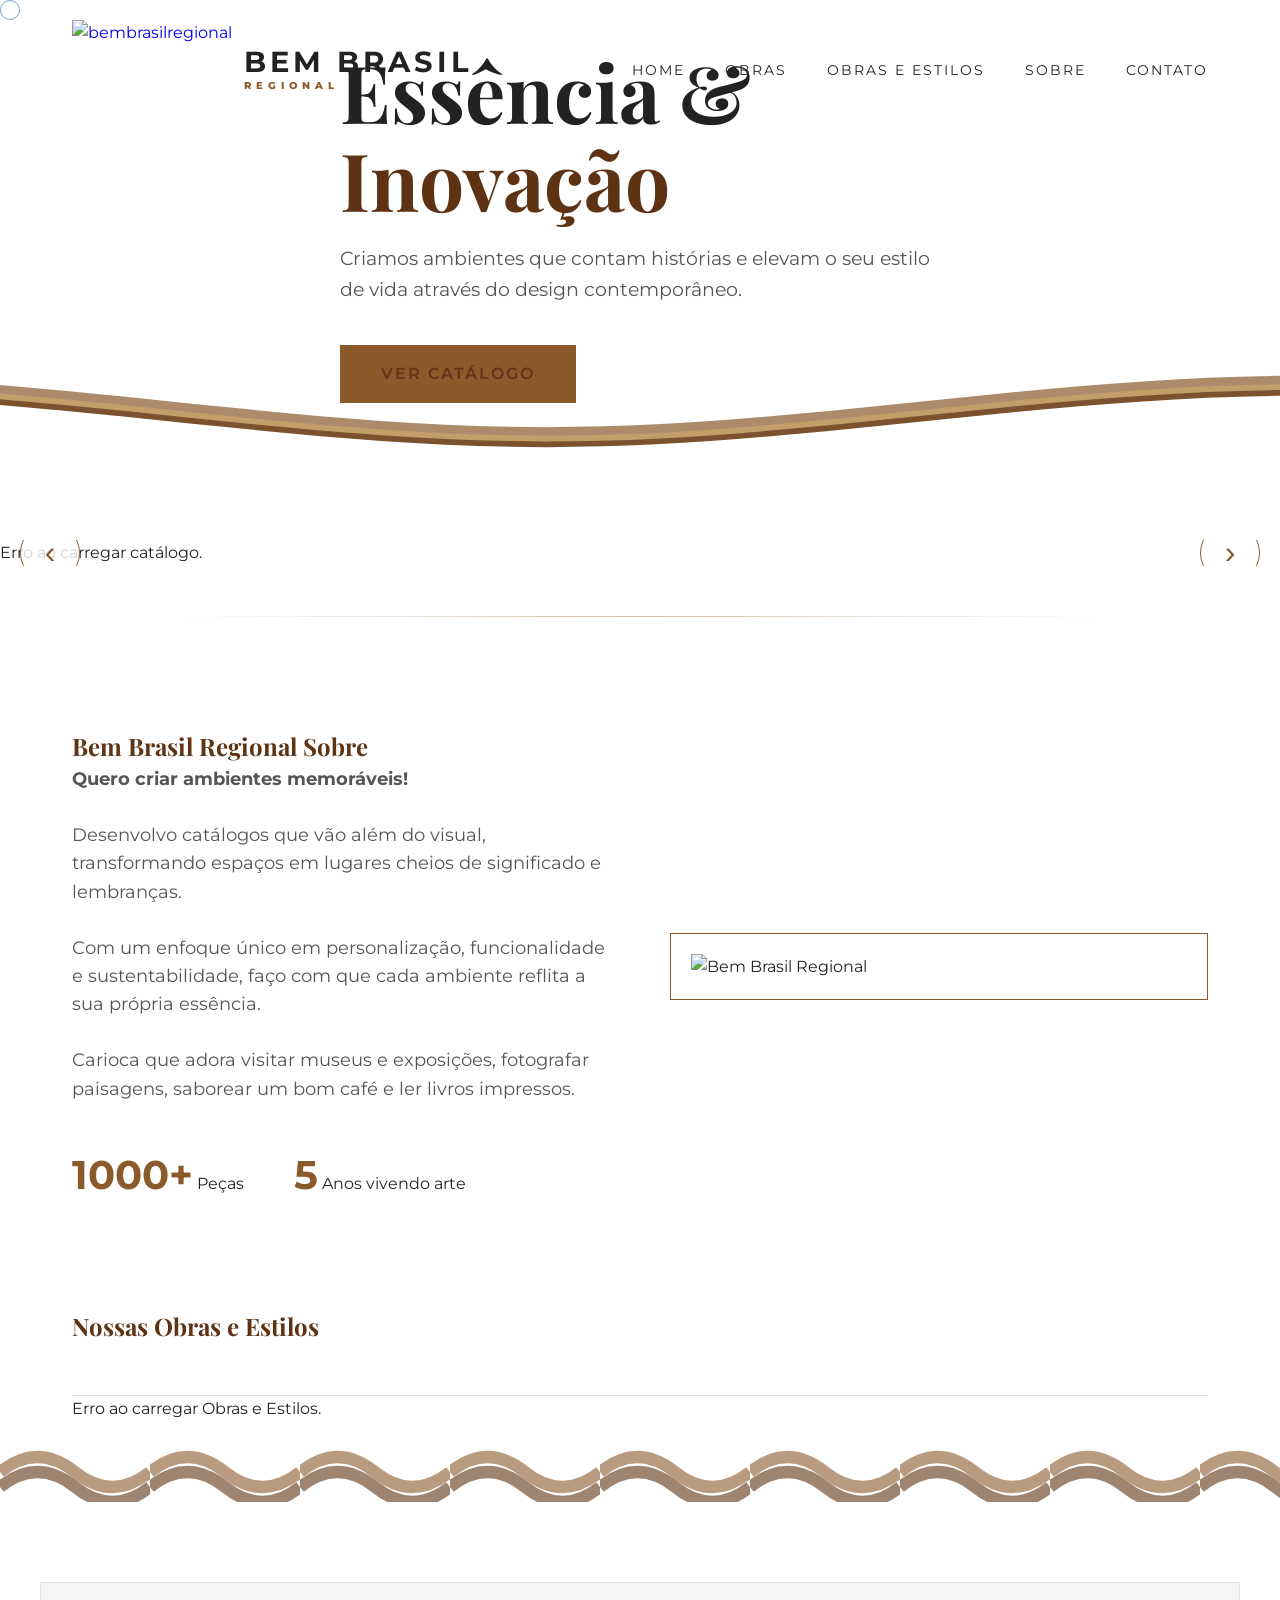
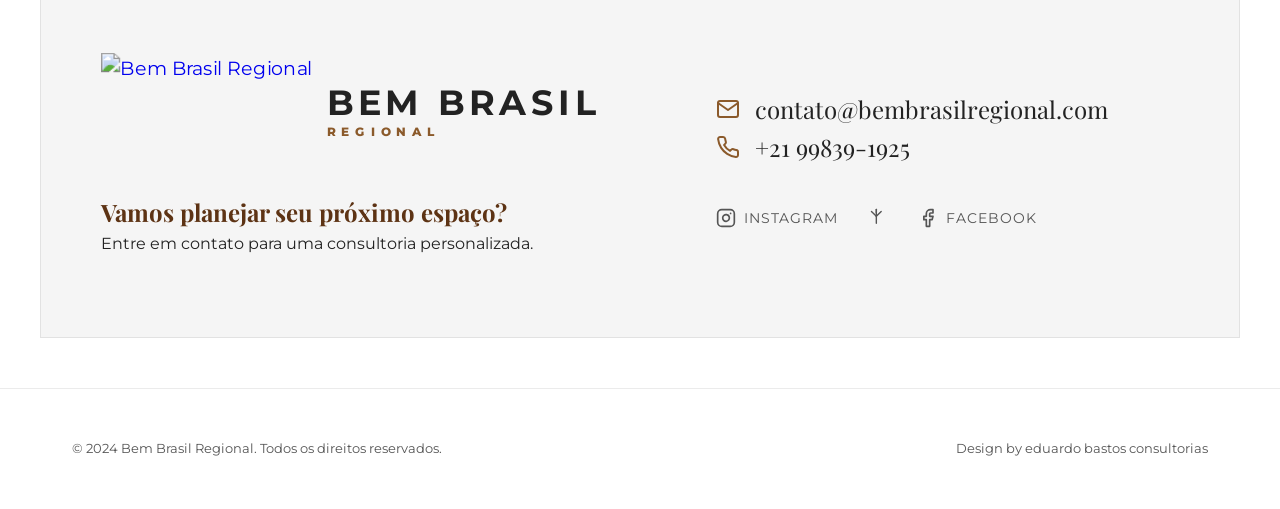
==== commit a7d73b55: "ajuste" ====
--- a/index.html
+++ b/index.html
@@ -9,9 +9,9 @@
         content="Bem Brasil Regional cria ambientes memoráveis com personalização, funcionalidade e sustentabilidade. Design de interiores, ambientação e consultoria online.">
 
     <!-- SEO & Social Share (Open Graph) -->
-    <meta property="og:title" content="Bem Brasil Regional - Design de Interiores Memoráveis">
+    <meta property="og:title" content="Bem Brasil Regional - Obras">
     <meta property="og:description"
-        content="Projetos que vão além do visual, transformando espaços em lugares cheios de significado.">
+        content="Catálogos que vão além do visual, transformando espaços em lugares cheios de significado.">
     <meta property="og:image"
         content="https://eduardobbastos.github.io/bembrasilregional/assets/portfolio/ericka_netto.jpg">
     <meta property="og:url" content="https://eduardobbastos.github.io/bembrasilregional/">
@@ -34,7 +34,11 @@
     <link rel="stylesheet" href="style.css">
 </head>
 
-<body>
+<body class="light-mode">
+    <div id="global-loader" style="position: fixed; top: 0; left: 0; width: 100%; height: 100%; background-color: #FAF8F5; z-index: 9999; display: flex; flex-direction: column; align-items: center; justify-content: center; transition: opacity 0.6s ease;">
+        <div class="loader" style="width: 50px; height: 50px; border-color: rgba(139, 90, 43, 0.2); border-top-color: #8B5A2B;"></div>
+        <p style="margin-top: 20px; font-family: 'Playfair Display', serif; font-size: 1.2rem; color: #8B5A2B; letter-spacing: 2px; font-style: italic;">Iniciando...</p>
+    </div>
     <div class="custom-cursor"></div>
 
     <header class="header">
@@ -49,7 +53,7 @@
             </a>
             <ul class="nav-list">
                 <li><a href="index.html#home" class="nav-link">Home</a></li>
-                <li><a href="index.html#projects" class="nav-link">Catálogo</a></li>
+                <li><a href="index.html#projects" class="nav-link">Obras</a></li>
                 <li><a href="index.html#services" class="nav-link">Obras e Estilos</a></li>
                 <li><a href="index.html#about" class="nav-link">Sobre</a></li>
                 <li><a href="index.html#contact" class="nav-link">Contato</a></li>
@@ -70,7 +74,7 @@
                 <h1 class="hero-title reveal">Essência & <br><span>Inovação</span></h1>
                 <p class="hero-description reveal">Criamos ambientes que contam histórias e elevam o seu estilo de vida
                     através do design contemporâneo.</p>
-                <a href="#projects" class="btn btn-primary reveal">Ver Projetos</a>
+                <a href="#projects" class="btn btn-primary reveal">Ver Catálogo</a>
             </div>
             
             <div class="sea-waves">
@@ -89,10 +93,7 @@
         </section>
 
         <!-- Projects Section -->
-        <section class="projects section" id="projects">
-            <div class="container container-large">
-                <h2 class="section-title reveal">Catálogo</h2>
-            </div>
+        <section class="projects section" id="projects" style="padding-top: 40px;">
 
             <div class="catalog-container carousel-container reveal"
                 style="position: relative; overflow: hidden; width: 100%;">
@@ -105,6 +106,11 @@
                 <button class="carousel-btn next" aria-label="Próximo">&rsaquo;</button>
             </div>
         </section>
+
+        <!-- Marcador do Catálogo -->
+        <div class="container reveal">
+            <hr style="border: none; height: 1px; background: linear-gradient(to right, transparent, var(--primary-color), transparent); margin: 0 auto 60px auto; width: 80%; opacity: 0.4;">
+        </div>
 
         <!-- About Section -->
         <section class="about section" id="about">
@@ -113,7 +119,7 @@
                     <h2 class="section-title left" id="about-title">Bem Brasil Regional Sobre</h2>
                     <p class="about-text" id="about-text">
                         <strong>Quero criar ambientes memoráveis!</strong><br><br>
-                        Desenvolvo projetos que vão além do visual, transformando espaços em lugares cheios de
+                        Desenvolvo catálogos que vão além do visual, transformando espaços em lugares cheios de
                         significado e lembranças.<br><br>
                         Com um enfoque único em personalização, funcionalidade e sustentabilidade, faço com que cada
                         ambiente reflita a sua própria essência.<br><br>
@@ -156,7 +162,17 @@
         <section class="contact section container" id="contact">
             <div class="contact-box reveal">
                 <div class="contact-left">
-                    <h2 class="section-title" id="contact-slogan-main">Vamos planejar seu próximo espaço?</h2>
+                    <!-- Logo no Contato -->
+                    <div class="contact-logo-wrapper" style="margin-bottom: 30px;">
+                        <a href="#" class="logo" style="justify-content: flex-start; transform: scale(1.2); transform-origin: left center;">
+                            <img src="https://lh3.googleusercontent.com/u/0/d/1rQQpfq2N7snAoA8oUjyQ-XmWFBhHbQ1Z" alt="Bem Brasil Regional" class="logo-img" id="contact-logo-img">
+                            <div class="logo-text-group" id="contact-logo-text-group">
+                                <span class="logo-name" id="contact-logo-name">BEM BRASIL</span>
+                                <span class="logo-type" id="contact-logo-type">REGIONAL</span>
+                            </div>
+                        </a>
+                    </div>
+                    <h2 class="section-title" id="contact-slogan-main" style="margin-top: 10px;">Vamos planejar seu próximo espaço?</h2>
                     <p class="contact-description" id="contact-slogan-sub">Entre em contato para uma consultoria
                         personalizada.</p>
                 </div>
--- a/style.css
+++ b/style.css
@@ -99,7 +99,7 @@
 }
 
 .logo-img {
-    height: 80px;
+    height: 100px;
     width: auto;
     object-fit: contain;
 }
@@ -995,11 +995,13 @@
         grid-template-columns: repeat(3, 1fr);
     }
 }
+
 @media (max-width: 968px) {
     .catalog-grid {
         grid-template-columns: repeat(2, 1fr);
     }
 }
+
 @media (max-width: 576px) {
     .catalog-grid {
         grid-template-columns: 1fr;
@@ -1017,6 +1019,7 @@
     flex: 0 0 100%;
     width: 100%;
 }
+
 /* Override Services Style */
 .services-list {
     display: flex;
@@ -1025,6 +1028,7 @@
     margin-top: 50px;
     border-top: 1px solid rgba(139, 90, 43, 0.2);
 }
+
 .service-list-item {
     display: flex;
     align-items: center;
@@ -1033,9 +1037,11 @@
     text-align: left;
     transition: background 0.3s ease;
 }
+
 .service-list-item:hover {
     background: rgba(139, 90, 43, 0.03);
 }
+
 .service-number {
     font-size: 4rem;
     font-weight: 200;
@@ -1043,6 +1049,7 @@
     width: 120px;
     flex-shrink: 0;
 }
+
 .service-content-wrapper {
     flex-grow: 1;
     display: flex;
@@ -1050,14 +1057,17 @@
     align-items: center;
     gap: 40px;
 }
+
 .service-text {
     max-width: 600px;
 }
+
 .service-list-item h3 {
     font-size: 1.8rem;
     margin-bottom: 15px;
     color: #5D3314;
 }
+
 .service-link-wrapper {
     flex-shrink: 0;
 }
@@ -1068,11 +1078,13 @@
         align-items: flex-start;
         padding: 30px 15px;
     }
+
     .service-content-wrapper {
         flex-direction: column;
         align-items: flex-start;
         gap: 20px;
     }
+
     .service-number {
         font-size: 3rem;
         width: 100%;
@@ -1099,32 +1111,42 @@
     height: 80px;
 }
 
-.parallax > use {
-    animation: move-forever 25s cubic-bezier(.55,.5,.45,.5) infinite;
-}
-
-.parallax > use:nth-child(1) {
+.parallax>use {
+    animation: move-forever 25s cubic-bezier(.55, .5, .45, .5) infinite;
+}
+
+.parallax>use:nth-child(1) {
     animation-delay: -2s;
     animation-duration: 7s;
 }
-.parallax > use:nth-child(2) {
+
+.parallax>use:nth-child(2) {
     animation-delay: -3s;
     animation-duration: 10s;
 }
-.parallax > use:nth-child(3) {
+
+.parallax>use:nth-child(3) {
     animation-delay: -4s;
     animation-duration: 13s;
 }
-.parallax > use:nth-child(4) {
+
+.parallax>use:nth-child(4) {
     animation-delay: -5s;
     animation-duration: 20s;
 }
 
 @keyframes move-forever {
-    0% { transform: translate3d(-90px, 0, 0); }
-    100% { transform: translate3d(85px, 0, 0); }
+    0% {
+        transform: translate3d(-90px, 0, 0);
+    }
+
+    100% {
+        transform: translate3d(85px, 0, 0);
+    }
 }
 
 @media (max-width: 768px) {
-    .sea-waves svg { height: 40px; }
-}
+    .sea-waves svg {
+        height: 40px;
+    }
+}
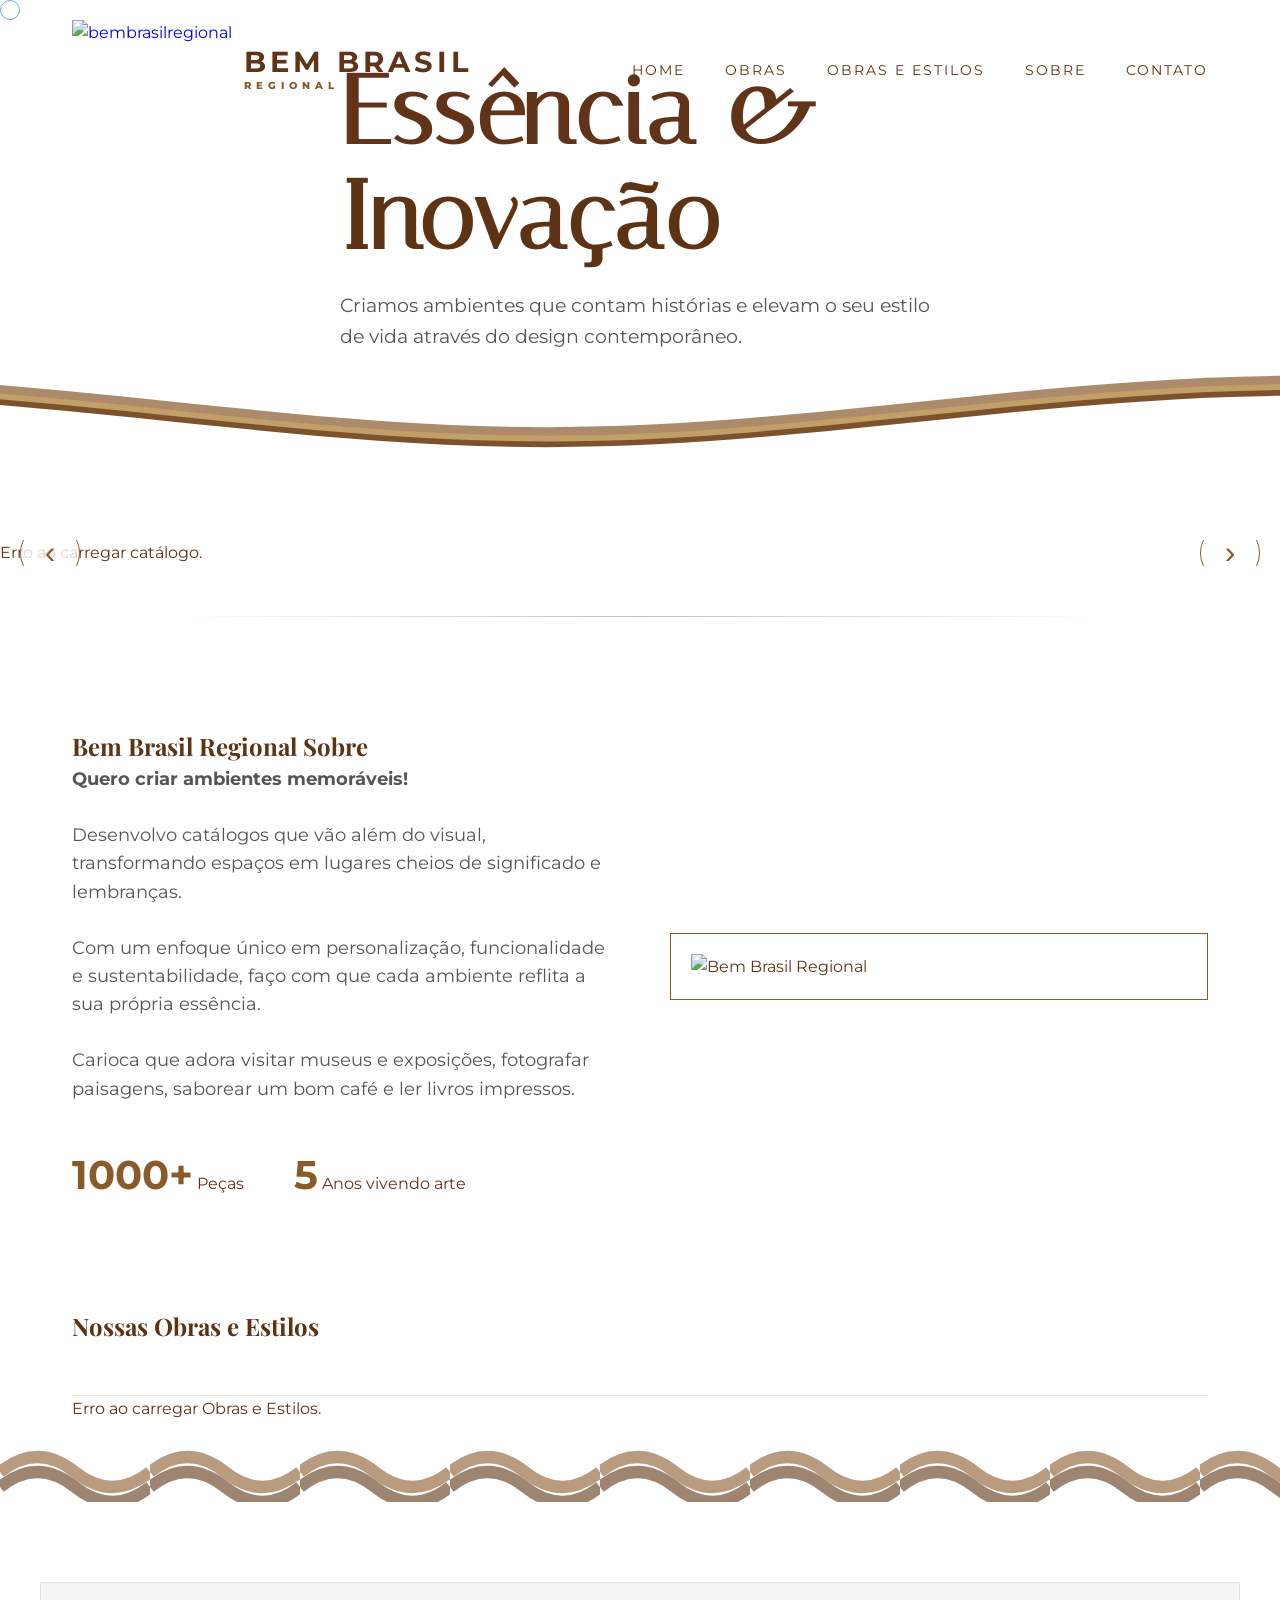
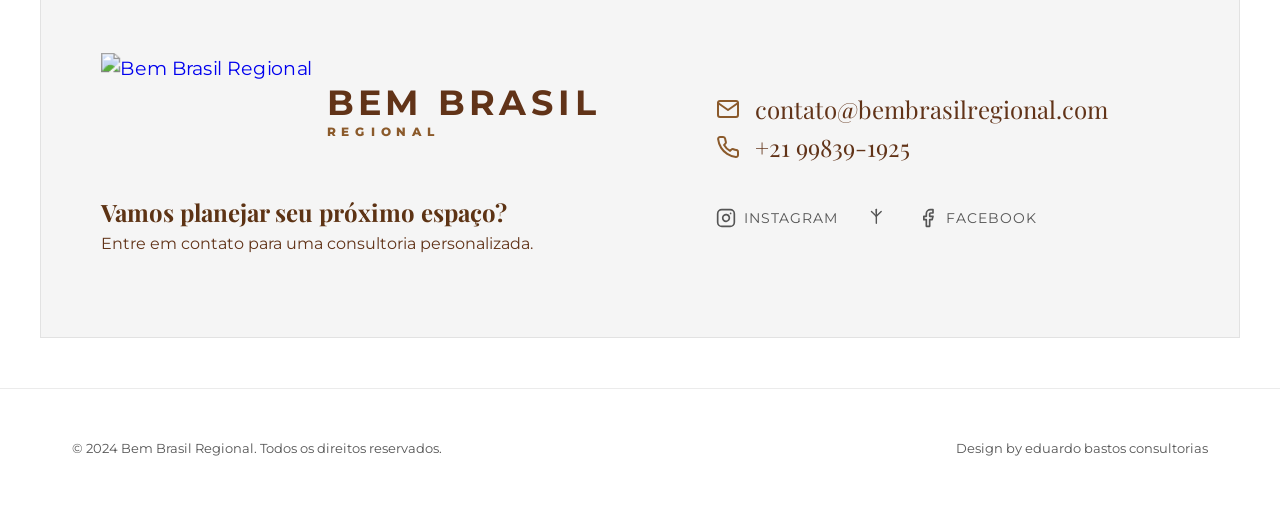
==== commit 04a4a992: "removeBotão" ====
--- a/index.html
+++ b/index.html
@@ -28,7 +28,7 @@
     <link rel="preconnect" href="https://fonts.googleapis.com">
     <link rel="preconnect" href="https://fonts.gstatic.com" crossorigin>
     <link
-        href="https://fonts.googleapis.com/css2?family=Montserrat:wght@300;400;600;700&family=Playfair+Display:ital,wght@0,400;0,700;1,400&display=swap"
+        href="https://fonts.googleapis.com/css2?family=Italiana&family=Montserrat:wght@300;400;600;700&family=Playfair+Display:ital,wght@0,400;0,700;1,400&display=swap"
         rel="stylesheet">
 
     <link rel="stylesheet" href="style.css">
@@ -74,7 +74,6 @@
                 <h1 class="hero-title reveal">Essência & <br><span>Inovação</span></h1>
                 <p class="hero-description reveal">Criamos ambientes que contam histórias e elevam o seu estilo de vida
                     através do design contemporâneo.</p>
-                <a href="#projects" class="btn btn-primary reveal">Ver Catálogo</a>
             </div>
             
             <div class="sea-waves">
--- a/style.css
+++ b/style.css
@@ -3,7 +3,7 @@
     /* Vibrant Orange */
     --secondary-color: #613318;
     /* Dark Brown */
-    --text-color: #222222;
+    --text-color: #613318;
     --text-muted: #555555;
     --bg-color: #FFFFFF;
     --glass-bg: rgba(0, 0, 0, 0.04);
@@ -256,9 +256,11 @@
 }
 
 .hero-title {
-    font-size: 5rem;
+    font-size: 6rem;
+    font-family: 'Italiana', serif;
     margin-bottom: 20px;
     line-height: 1.1;
+    letter-spacing: 2px;
 }
 
 .hero-title span {
